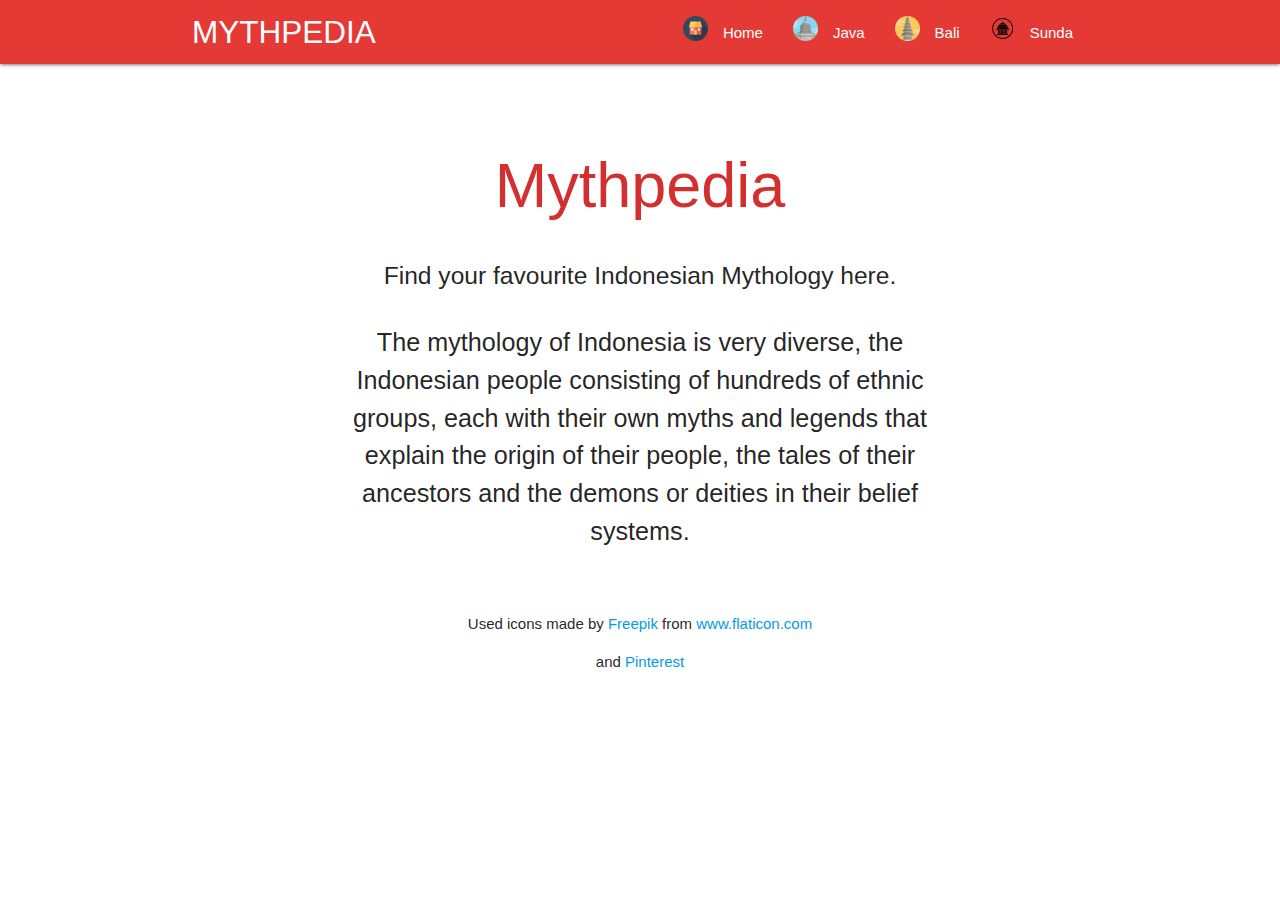
==== index.html @ 29d54eac "Test PWA" ====
<!DOCTYPE html>
<html lang="en">
<head>
    <meta charset="UTF-8"/>
    <title>Mythpedia</title>
    <meta name="description" content="Mythpedia"/>
    <meta name="viewport" content="width=device-width, initial-scale=1">
    <link rel="stylesheet" href="css/materialize.min.css">
    <link rel="manifest" href="/manifest.json">
    <meta name="theme-color" content="#d32f2f"/>
</head>
<style>
    p{
        text-align: justify;
    }
</style>
<body>
    
    <nav class="red darken-1" role="navigation">
        <div class="nav-wrapper container">
        <a href="#" class="brand-logo" id="logo-container bold">MYTHPEDIA</a>
        <a href="#" class="sidenav-trigger" data-target="nav-mobile">☰</a>
        
        <ul class="topnav right hide-on-med-and-down"></ul>
        <ul class="sidenav" id="nav-mobile"></ul>
        </div>
    </nav>

    <div class="container" id="body-content"></div>

    <script src="js/materialize.min.js"></script>
    <script src="js/nav.js"></script>

    <script>
        // REGISTER SERVICE WORKER
        if ("serviceWorker" in navigator) {
          window.addEventListener("load", function() {
            navigator.serviceWorker
              .register("/service-worker.js")
              .then(function() {
                console.log("Pendaftaran ServiceWorker berhasil");
              })
              .catch(function() {
                console.log("Pendaftaran ServiceWorker gagal");
              });
          });
        } else {
          console.log("ServiceWorker belum didukung browser ini.");
        }
      </script>
</body>
</html>
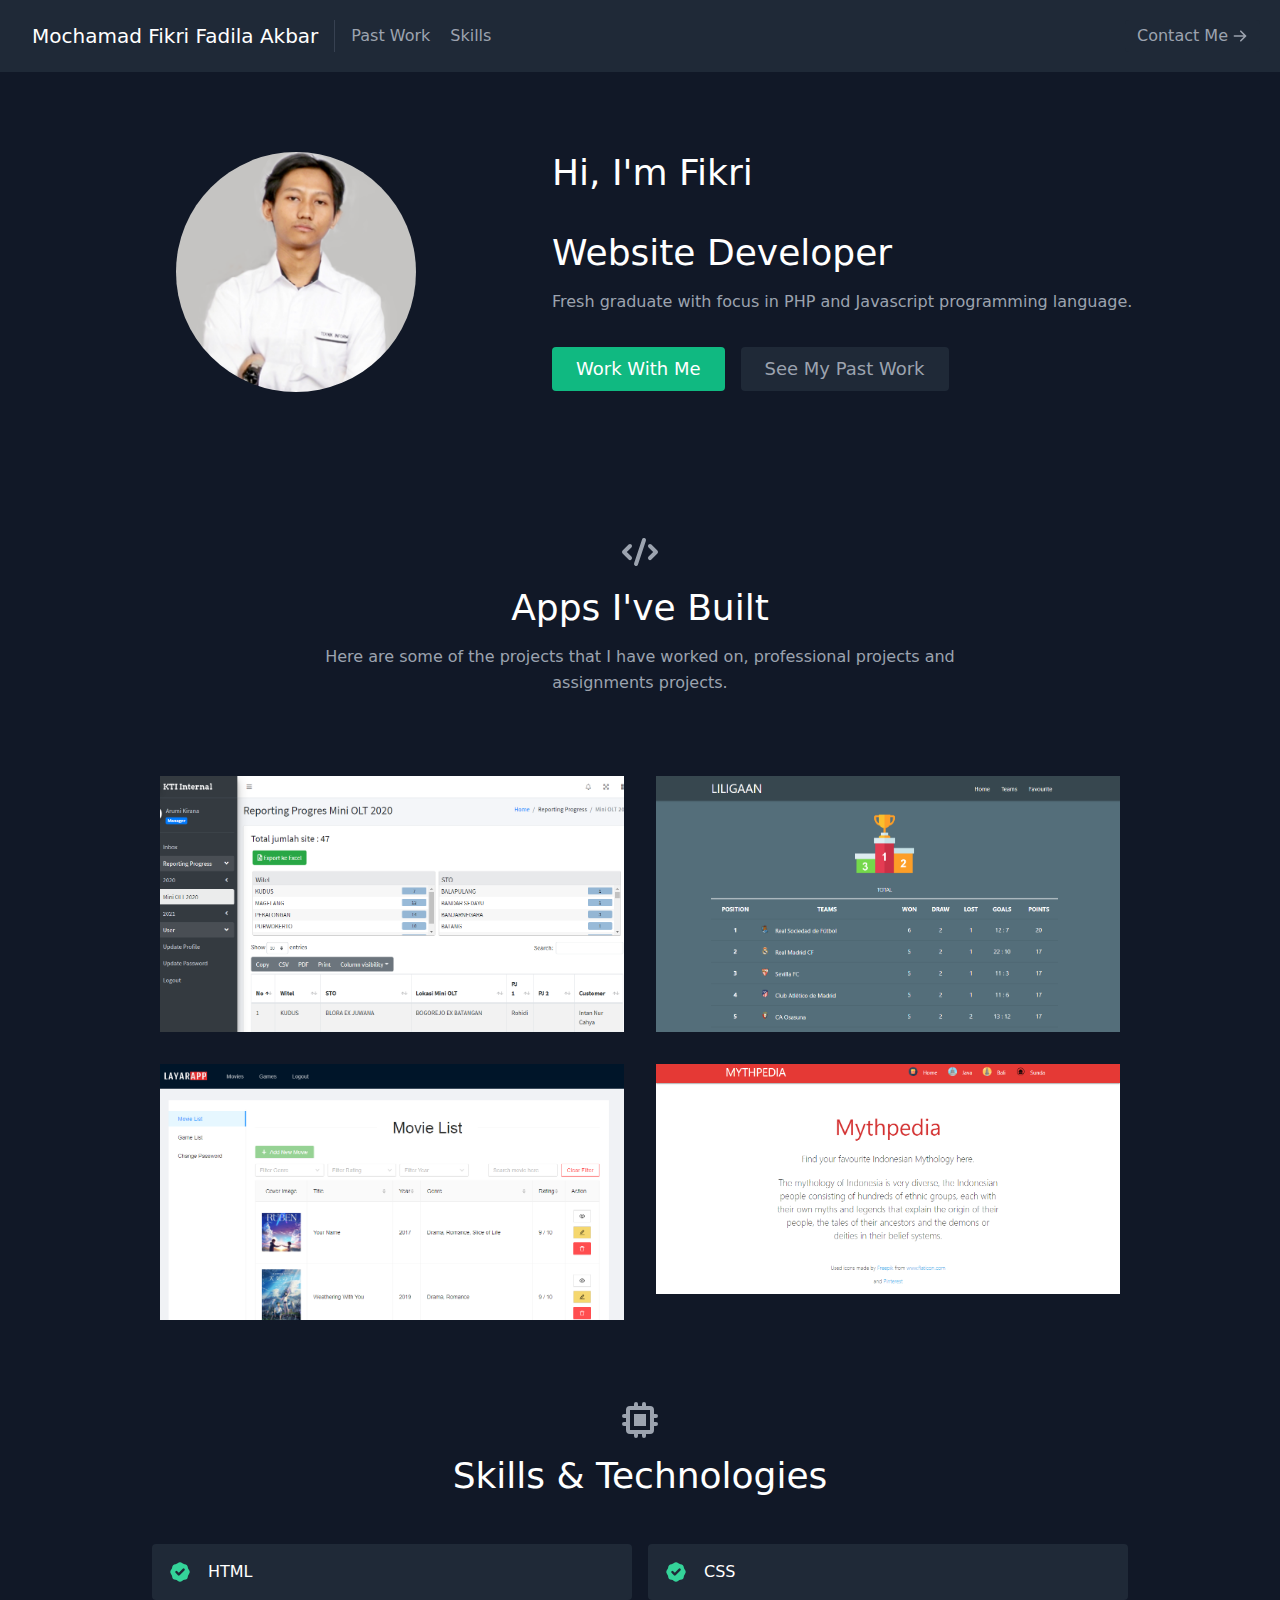
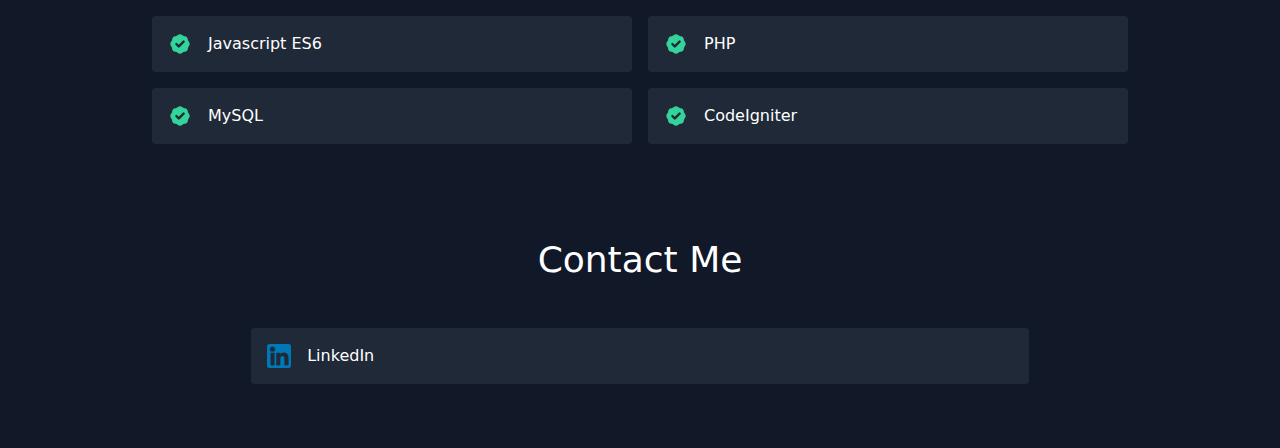
==== commit 13206879: "Test" ====
--- a/index.html
+++ b/index.html
@@ -1,53 +1 @@
-<!DOCTYPE html>
-<html lang="en">
-<head>
-    <meta charset="UTF-8"/>
-    <title>Mythpedia</title>
-    <meta name="description" content="Mythpedia"/>
-    <meta name="viewport" content="width=device-width, initial-scale=1">
-    <link rel="stylesheet" href="css/materialize.min.css">
-    <link rel="manifest" href="/manifest.json">
-    <meta name="theme-color" content="#d32f2f"/>
-</head>
-<style>
-    p{
-        text-align: justify;
-    }
-</style>
-<body>
-    
-    <nav class="red darken-1" role="navigation">
-        <div class="nav-wrapper container">
-        <a href="#" class="brand-logo" id="logo-container bold">MYTHPEDIA</a>
-        <a href="#" class="sidenav-trigger" data-target="nav-mobile">☰</a>
-        
-        <ul class="topnav right hide-on-med-and-down"></ul>
-        <ul class="sidenav" id="nav-mobile"></ul>
-        </div>
-    </nav>
-
-    <div class="container" id="body-content"></div>
-
-    <script src="js/materialize.min.js"></script>
-    <script src="js/nav.js"></script>
-
-    <script>
-        // REGISTER SERVICE WORKER
-        if ("serviceWorker" in navigator) {
-          window.addEventListener("load", function() {
-            navigator.serviceWorker
-              .register("/service-worker.js")
-              .then(function() {
-                console.log("Pendaftaran ServiceWorker berhasil");
-              })
-              .catch(function() {
-                console.log("Pendaftaran ServiceWorker gagal");
-              });
-          });
-        } else {
-          console.log("ServiceWorker belum didukung browser ini.");
-        }
-      </script>
-</body>
-</html>
-
+<!doctype html><html lang="en"><head><meta charset="utf-8"/><link rel="icon" href="/favicon.ico"/><meta name="viewport" content="width=device-width,initial-scale=1"/><meta name="theme-color" content="#000000"/><meta name="description" content="Web site created using create-react-app"/><link rel="apple-touch-icon" href="/logo192.png"/><link rel="manifest" href="/manifest.json"/><title>FikriDev</title><link href="/static/css/main.d3c68090.chunk.css" rel="stylesheet"></head><body><noscript>You need to enable JavaScript to run this app.</noscript><div id="root"></div><script>!function(e){function r(r){for(var n,i,a=r[0],c=r[1],l=r[2],p=0,s=[];p<a.length;p++)i=a[p],Object.prototype.hasOwnProperty.call(o,i)&&o[i]&&s.push(o[i][0]),o[i]=0;for(n in c)Object.prototype.hasOwnProperty.call(c,n)&&(e[n]=c[n]);for(f&&f(r);s.length;)s.shift()();return u.push.apply(u,l||[]),t()}function t(){for(var e,r=0;r<u.length;r++){for(var t=u[r],n=!0,a=1;a<t.length;a++){var c=t[a];0!==o[c]&&(n=!1)}n&&(u.splice(r--,1),e=i(i.s=t[0]))}return e}var n={},o={1:0},u=[];function i(r){if(n[r])return n[r].exports;var t=n[r]={i:r,l:!1,exports:{}};return e[r].call(t.exports,t,t.exports,i),t.l=!0,t.exports}i.e=function(e){var r=[],t=o[e];if(0!==t)if(t)r.push(t[2]);else{var n=new Promise((function(r,n){t=o[e]=[r,n]}));r.push(t[2]=n);var u,a=document.createElement("script");a.charset="utf-8",a.timeout=120,i.nc&&a.setAttribute("nonce",i.nc),a.src=function(e){return i.p+"static/js/"+({}[e]||e)+"."+{3:"a97c376d"}[e]+".chunk.js"}(e);var c=new Error;u=function(r){a.onerror=a.onload=null,clearTimeout(l);var t=o[e];if(0!==t){if(t){var n=r&&("load"===r.type?"missing":r.type),u=r&&r.target&&r.target.src;c.message="Loading chunk "+e+" failed.\n("+n+": "+u+")",c.name="ChunkLoadError",c.type=n,c.request=u,t[1](c)}o[e]=void 0}};var l=setTimeout((function(){u({type:"timeout",target:a})}),12e4);a.onerror=a.onload=u,document.head.appendChild(a)}return Promise.all(r)},i.m=e,i.c=n,i.d=function(e,r,t){i.o(e,r)||Object.defineProperty(e,r,{enumerable:!0,get:t})},i.r=function(e){"undefined"!=typeof Symbol&&Symbol.toStringTag&&Object.defineProperty(e,Symbol.toStringTag,{value:"Module"}),Object.defineProperty(e,"__esModule",{value:!0})},i.t=function(e,r){if(1&r&&(e=i(e)),8&r)return e;if(4&r&&"object"==typeof e&&e&&e.__esModule)return e;var t=Object.create(null);if(i.r(t),Object.defineProperty(t,"default",{enumerable:!0,value:e}),2&r&&"string"!=typeof e)for(var n in e)i.d(t,n,function(r){return e[r]}.bind(null,n));return t},i.n=function(e){var r=e&&e.__esModule?function(){return e.default}:function(){return e};return i.d(r,"a",r),r},i.o=function(e,r){return Object.prototype.hasOwnProperty.call(e,r)},i.p="/",i.oe=function(e){throw console.error(e),e};var a=this.webpackJsonpportfolio=this.webpackJsonpportfolio||[],c=a.push.bind(a);a.push=r,a=a.slice();for(var l=0;l<a.length;l++)r(a[l]);var f=c;t()}([])</script><script src="/static/js/2.1d923be0.chunk.js"></script><script src="/static/js/main.1c75205d.chunk.js"></script></body></html>--- a/static/css/main.d3c68090.chunk.css
+++ b/static/css/main.d3c68090.chunk.css
@@ -0,0 +1,4 @@
+/*! tailwindcss v2.2.17 | MIT License | https://tailwindcss.com */
+
+/*! modern-normalize v1.1.0 | MIT License | https://github.com/sindresorhus/modern-normalize */html{-moz-tab-size:4;tab-size:4;line-height:1.15;-webkit-text-size-adjust:100%}body{margin:0;font-family:system-ui,-apple-system,"Segoe UI",Roboto,Helvetica,Arial,sans-serif,"Apple Color Emoji","Segoe UI Emoji"}hr{height:0;color:inherit}abbr[title]{-webkit-text-decoration:underline dotted;text-decoration:underline dotted}b,strong{font-weight:bolder}code,kbd,pre,samp{font-family:ui-monospace,SFMono-Regular,Consolas,"Liberation Mono",Menlo,monospace;font-size:1em}small{font-size:80%}sub,sup{font-size:75%;line-height:0;position:relative;vertical-align:baseline}sub{bottom:-.25em}sup{top:-.5em}table{text-indent:0;border-color:inherit}button,input,optgroup,select,textarea{font-family:inherit;font-size:100%;line-height:1.15;margin:0}button,select{text-transform:none}button{-webkit-appearance:button}legend{padding:0}progress{vertical-align:baseline}summary{display:list-item}blockquote,dd,dl,figure,h1,h2,h3,h4,h5,h6,hr,p,pre{margin:0}button{background-color:transparent;background-image:none}fieldset,ol,ul{margin:0;padding:0}ol,ul{list-style:none}html{font-family:ui-sans-serif,system-ui,-apple-system,BlinkMacSystemFont,"Segoe UI",Roboto,"Helvetica Neue",Arial,"Noto Sans",sans-serif,"Apple Color Emoji","Segoe UI Emoji","Segoe UI Symbol","Noto Color Emoji";line-height:1.5}body{font-family:inherit;line-height:inherit}*,:after,:before{box-sizing:border-box;border:0 solid}hr{border-top-width:1px}img{border-style:solid}textarea{resize:vertical}input::-webkit-input-placeholder,textarea::-webkit-input-placeholder{opacity:1;color:#9ca3af}input:-ms-input-placeholder,textarea:-ms-input-placeholder{opacity:1;color:#9ca3af}input::placeholder,textarea::placeholder{opacity:1;color:#9ca3af}button{cursor:pointer}table{border-collapse:collapse}h1,h2,h3,h4,h5,h6{font-size:inherit;font-weight:inherit}a{color:inherit;text-decoration:inherit}button,input,optgroup,select,textarea{padding:0;line-height:inherit;color:inherit}code,kbd,pre,samp{font-family:ui-monospace,SFMono-Regular,Menlo,Monaco,Consolas,"Liberation Mono","Courier New",monospace}audio,canvas,embed,iframe,img,object,svg,video{display:block;vertical-align:middle}img,video{max-width:100%;height:auto}[hidden]{display:none}*,:after,:before{--tw-border-opacity:1;border-color:rgba(229,231,235,var(--tw-border-opacity))}.container{width:100%}@media (min-width:640px){.container{max-width:640px}}@media (min-width:768px){.container{max-width:768px}}@media (min-width:1024px){.container{max-width:1024px}}@media (min-width:1280px){.container{max-width:1280px}}@media (min-width:1536px){.container{max-width:1536px}}.absolute{position:absolute}.relative{position:relative}.inset-0{top:0;right:0;bottom:0;left:0}.top-0{top:0}.z-10{z-index:10}.-m-4{margin:-1rem}.mx-auto{margin-left:auto;margin-right:auto}.-mx-2{margin-left:-.5rem;margin-right:-.5rem}.mt-4{margin-top:1rem}.mr-4{margin-right:1rem}.mr-5{margin-right:1.25rem}.mb-1{margin-bottom:.25rem}.mb-3{margin-bottom:.75rem}.mb-4{margin-bottom:1rem}.mb-8{margin-bottom:2rem}.mb-10{margin-bottom:2.5rem}.mb-16{margin-bottom:4rem}.mb-20{margin-bottom:5rem}.ml-1{margin-left:.25rem}.ml-3{margin-left:.75rem}.ml-4{margin-left:1rem}.inline-block{display:inline-block}.flex{display:flex}.inline-flex{display:inline-flex}.table{display:table}.hidden{display:none}.h-4{height:1rem}.h-6{height:1.5rem}.h-60{height:15rem}.h-full{height:100%}.w-4{width:1rem}.w-6{width:1.5rem}.w-10{width:2.5rem}.w-60{width:15rem}.w-5\/6{width:83.333333%}.w-full{width:100%}.flex-shrink-0{flex-shrink:0}@keyframes spin{to{transform:rotate(1turn)}}@keyframes ping{75%,to{transform:scale(2);opacity:0}}@keyframes pulse{50%{opacity:.5}}@keyframes bounce{0%,to{transform:translateY(-25%);animation-timing-function:cubic-bezier(.8,0,1,1)}50%{transform:none;animation-timing-function:cubic-bezier(0,0,.2,1)}}.flex-col{flex-direction:column}.flex-wrap{flex-wrap:wrap}.items-center{align-items:center}.justify-center{justify-content:center}.justify-items-center{justify-items:center}.rounded{border-radius:.25rem}.rounded-full{border-radius:9999px}.border-0{border-width:0}.border-4{border-width:4px}.border-gray-800{--tw-border-opacity:1;border-color:rgba(31,41,55,var(--tw-border-opacity))}.bg-gray-800{--tw-bg-opacity:1;background-color:rgba(31,41,55,var(--tw-bg-opacity))}.bg-gray-900{--tw-bg-opacity:1;background-color:rgba(17,24,39,var(--tw-bg-opacity))}.bg-green-500{--tw-bg-opacity:1;background-color:rgba(16,185,129,var(--tw-bg-opacity))}.hover\:bg-gray-700:hover{--tw-bg-opacity:1;background-color:rgba(55,65,81,var(--tw-bg-opacity))}.hover\:bg-green-600:hover{--tw-bg-opacity:1;background-color:rgba(5,150,105,var(--tw-bg-opacity))}.object-cover{object-fit:cover}.object-center{object-position:center}.p-2{padding:.5rem}.p-4{padding:1rem}.p-5{padding:1.25rem}.px-3{padding-left:.75rem;padding-right:.75rem}.px-5{padding-left:1.25rem;padding-right:1.25rem}.px-6{padding-left:1.5rem;padding-right:1.5rem}.px-8{padding-left:2rem;padding-right:2rem}.px-10{padding-left:2.5rem;padding-right:2.5rem}.py-1{padding-top:.25rem;padding-bottom:.25rem}.py-2{padding-top:.5rem;padding-bottom:.5rem}.py-10{padding-top:2.5rem;padding-bottom:2.5rem}.py-20{padding-top:5rem;padding-bottom:5rem}.pb-5{padding-bottom:1.25rem}.text-center{text-align:center}.text-sm{font-size:.875rem;line-height:1.25rem}.text-base{font-size:1rem;line-height:1.5rem}.text-lg{font-size:1.125rem}.text-lg,.text-xl{line-height:1.75rem}.text-xl{font-size:1.25rem}.text-3xl{font-size:1.875rem;line-height:2.25rem}.font-medium{font-weight:500}.leading-relaxed{line-height:1.625}.tracking-widest{letter-spacing:.1em}.text-white{--tw-text-opacity:1;color:rgba(255,255,255,var(--tw-text-opacity))}.text-gray-400{--tw-text-opacity:1;color:rgba(156,163,175,var(--tw-text-opacity))}.text-green-400{--tw-text-opacity:1;color:rgba(52,211,153,var(--tw-text-opacity))}.hover\:text-white:hover{--tw-text-opacity:1;color:rgba(255,255,255,var(--tw-text-opacity))}.opacity-0{opacity:0}.hover\:opacity-100:hover{opacity:1}*,:after,:before{--tw-shadow:0 0 transparent}.focus\:outline-none:focus{outline:2px solid transparent;outline-offset:2px}*,:after,:before{--tw-ring-inset:var(--tw-empty,/*!*/ /*!*/);--tw-ring-offset-width:0px;--tw-ring-offset-color:#fff;--tw-ring-color:rgba(59,130,246,0.5);--tw-ring-offset-shadow:0 0 transparent;--tw-ring-shadow:0 0 transparent}@media (min-width:640px){.sm\:mx-auto{margin-left:auto;margin-right:auto}.sm\:mb-2{margin-bottom:.5rem}.sm\:w-1\/2{width:50%}.sm\:text-4xl{font-size:2.25rem;line-height:2.5rem}}@media (min-width:768px){.md\:sticky{position:-webkit-sticky;position:sticky}.md\:mt-0{margin-top:0}.md\:mr-auto{margin-right:auto}.md\:mb-0{margin-bottom:0}.md\:ml-4{margin-left:1rem}.md\:w-1\/2{width:50%}.md\:flex-row{flex-direction:row}.md\:items-start{align-items:flex-start}.md\:border-l{border-left-width:1px}.md\:border-gray-700{--tw-border-opacity:1;border-color:rgba(55,65,81,var(--tw-border-opacity))}.md\:py-1{padding-top:.25rem;padding-bottom:.25rem}.md\:pr-16{padding-right:4rem}.md\:pl-4{padding-left:1rem}.md\:text-left{text-align:left}}@media (min-width:1024px){.lg\:inline-block{display:inline-block}.lg\:w-2\/3{width:66.666667%}.lg\:w-4\/5{width:80%}.lg\:w-full{width:100%}.lg\:max-w-lg{max-width:32rem}.lg\:flex-grow{flex-grow:1}.lg\:px-40{padding-left:10rem;padding-right:10rem}.lg\:pr-24{padding-right:6rem}}.App{text-align:center}.App-logo{height:40vmin;pointer-events:none}@media (prefers-reduced-motion:no-preference){.App-logo{animation:App-logo-spin 20s linear infinite}}.App-header{background-color:#282c34;min-height:100vh;display:flex;flex-direction:column;align-items:center;justify-content:center;font-size:calc(10px + 2vmin);color:#fff}.App-link{color:#61dafb}@keyframes App-logo-spin{0%{transform:rotate(0deg)}to{transform:rotate(1turn)}}
+/*# sourceMappingURL=main.d3c68090.chunk.css.map */